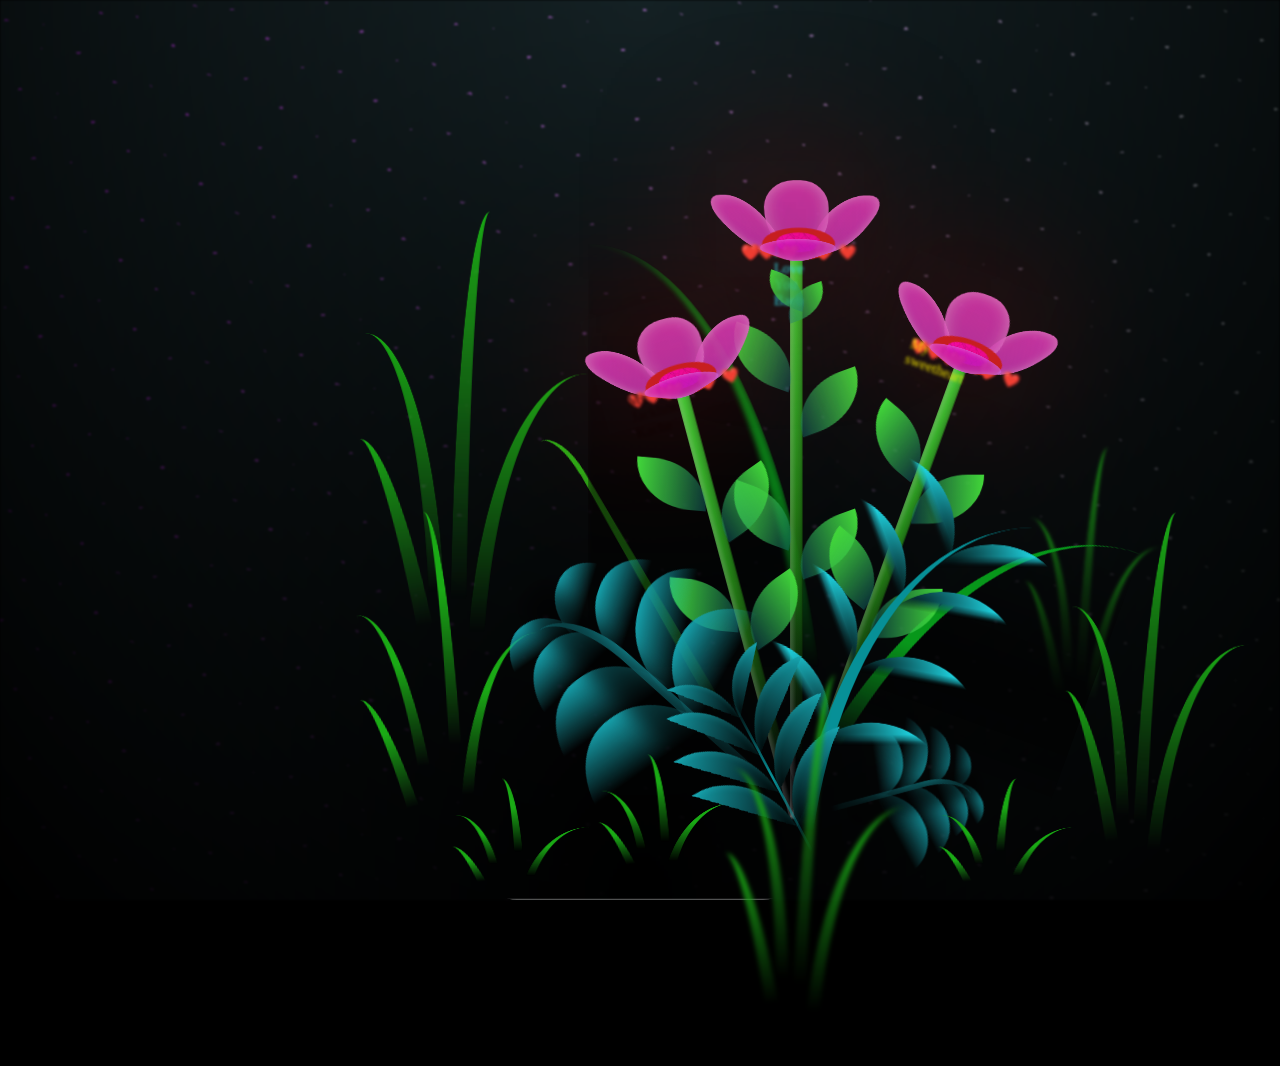
==== index.html @ 35133370 "Update index.html" ====
<!DOCTYPE html>
<html lang="en">
<head>
    <meta charset="UTF-8">
    <meta name="viewport" content="width=device-width, initial-scale=1.0">
    <title>To my Love Jackline Kache</title>
    <link rel="stylesheet" href="love.css">
</head>
<body>
<audio controls autoplay>
    <source src="tatiana.mp3" type="audio/mpeg">
    <source src="path/to/your/song.ogg" type="audio/ogg">
</audio>
<body class="not-loaded">
    <div class="night">
    </div>
    <div class="flowers">
      <div class="flower flower--1">
        <div class="flower__leafs flower__leafs--1">
          <div class="flower__leaf flower__leaf--1"></div>
          <div class="flower__leaf flower__leaf--2"></div>
          <div class="flower__leaf flower__leaf--3"></div>
          <div class="flower__leaf flower__leaf--4"></div>
          <div class="flower__white-circle"></div>
  
          <div class="flower__light flower__light--1"  id="message-1"><p>I Love You Baeb</p></div>
          <div class="flower__light flower__light--2">&#x2764;&#xFE0F;</div>
          <div class="flower__light flower__light--3">&#x2764;&#xFE0F;</div>
          <div class="flower__light flower__light--4">&#x2764;&#xFE0F;</div>
          <div class="flower__light flower__light--5">&#x2764;&#xFE0F;</div>
          <div class="flower__light flower__light--6">&#x2764;&#xFE0F;</div>
          <div class="flower__light flower__light--7">&#x2764;&#xFE0F;</div>
          <div class="flower__light flower__light--8">&#x2764;&#xFE0F;</div>
  
        </div>
        <div class="flower__line">
          <div class="flower__line__leaf flower__line__leaf--1"></div>
          <div class="flower__line__leaf flower__line__leaf--2"></div>
          <div class="flower__line__leaf flower__line__leaf--3"></div>
          <div class="flower__line__leaf flower__line__leaf--4"></div>
          <div class="flower__line__leaf flower__line__leaf--5"></div>
          <div class="flower__line__leaf flower__line__leaf--6"></div>
        </div>
      </div>
  
      <div class="flower flower--2">
        <div class="flower__leafs flower__leafs--2">
          <div class="flower__leaf flower__leaf--1"></div>
          <div class="flower__leaf flower__leaf--2"></div>
          <div class="flower__leaf flower__leaf--3"></div>
          <div class="flower__leaf flower__leaf--4"></div>
          <div class="flower__white-circle"></div>
  
          <div class="flower__light flower__light--1">&#x2764;&#xFE0F;</div>
          <div class="flower__light flower__light--2">&#x2764;&#xFE0F;</div>
          <div class="flower__light flower__light--3">&#x2764;&#xFE0F;</div>
          <div class="flower__light flower__light--4">&#x2764;&#xFE0F;</div>
          <div class="flower__light flower__light--5">&#x2764;&#xFE0F;</div>
          <div class="flower__light flower__light--6">&#x2764;&#xFE0F;</div>
          <div class="flower__light flower__light--7">&#x2764;&#xFE0F;</div>
          <div class="flower__light flower__light--8" id="message-2"><p>My sweetheart</p></div>
  
        </div>
        <div class="flower__line">
          <div class="flower__line__leaf flower__line__leaf--1"></div>
          <div class="flower__line__leaf flower__line__leaf--2"></div>
          <div class="flower__line__leaf flower__line__leaf--3"></div>
          <div class="flower__line__leaf flower__line__leaf--4"></div>
        </div>
      </div>
  
      <div class="flower flower--3">
        <div class="flower__leafs flower__leafs--3">
          <div class="flower__leaf flower__leaf--1"></div>
          <div class="flower__leaf flower__leaf--2"></div>
          <div class="flower__leaf flower__leaf--3"></div>
          <div class="flower__leaf flower__leaf--4"></div>
          <div class="flower__white-circle"></div>
  
          <div class="flower__light flower__light--1">&#x2764;&#xFE0F;</div>
          <div class="flower__light flower__light--2">&#x2764;&#xFE0F;</div>
          <div class="flower__light flower__light--3">&#x2764;&#xFE0F;</div>
          <div class="flower__light flower__light--4">&#x2764;&#xFE0F;</div>
          <div class="flower__light flower__light--5">&#x2764;&#xFE0F;</div>
          <div class="flower__light flower__light--6">&#x2764;&#xFE0F;</div>
          <div class="flower__light flower__light--7">&#x2764;&#xFE0F;</div>
          <div class="flower__light flower__light--8" id="message-3"><p>My Jackline Kache</p></div>
  
        </div>
        <div class="flower__line">
          <div class="flower__line__leaf flower__line__leaf--1"></div>
          <div class="flower__line__leaf flower__line__leaf--2"></div>
          <div class="flower__line__leaf flower__line__leaf--3"></div>
          <div class="flower__line__leaf flower__line__leaf--4"></div>
        </div>
      </div>
  
      <div class="grow-ans" style="--d:1.2s">
        <div class="flower__g-long">
          <div class="flower__g-long__top"></div>
          <div class="flower__g-long__bottom"></div>
        </div>
      </div>
  
      <div class="growing-grass">
        <div class="flower__grass flower__grass--1">
          <div class="flower__grass--top"></div>
          <div class="flower__grass--bottom"></div>
          <div class="flower__grass__leaf flower__grass__leaf--1"></div>
          <div class="flower__grass__leaf flower__grass__leaf--2"></div>
          <div class="flower__grass__leaf flower__grass__leaf--3"></div>
          <div class="flower__grass__leaf flower__grass__leaf--4"></div>
          <div class="flower__grass__leaf flower__grass__leaf--5"></div>
          <div class="flower__grass__leaf flower__grass__leaf--6"></div>
          <div class="flower__grass__leaf flower__grass__leaf--7"></div>
          <div class="flower__grass__leaf flower__grass__leaf--8"></div>
          <div class="flower__grass__overlay"></div>
        </div>
      </div>
  
      <div class="growing-grass">
        <div class="flower__grass flower__grass--2">
          <div class="flower__grass--top"></div>
          <div class="flower__grass--bottom"></div>
          <div class="flower__grass__leaf flower__grass__leaf--1"></div>
          <div class="flower__grass__leaf flower__grass__leaf--2"></div>
          <div class="flower__grass__leaf flower__grass__leaf--3"></div>
          <div class="flower__grass__leaf flower__grass__leaf--4"></div>
          <div class="flower__grass__leaf flower__grass__leaf--5"></div>
          <div class="flower__grass__leaf flower__grass__leaf--6"></div>
          <div class="flower__grass__leaf flower__grass__leaf--7"></div>
          <div class="flower__grass__leaf flower__grass__leaf--8"></div>
          <div class="flower__grass__overlay"></div>
        </div>
      </div>
  
      <div class="grow-ans" style="--d:2.4s">
        <div class="flower__g-right flower__g-right--1">
          <div class="leaf"></div>
        </div>
      </div>
  
      <div class="grow-ans" style="--d:2.8s">
        <div class="flower__g-right flower__g-right--2">
          <div class="leaf"></div>
        </div>
      </div>
  
      <div class="grow-ans" style="--d:2.8s">
        <div class="flower__g-front">
          <div class="flower__g-front__leaf-wrapper flower__g-front__leaf-wrapper--1">
            <div class="flower__g-front__leaf"></div>
          </div>
          <div class="flower__g-front__leaf-wrapper flower__g-front__leaf-wrapper--2">
            <div class="flower__g-front__leaf"></div>
          </div>
          <div class="flower__g-front__leaf-wrapper flower__g-front__leaf-wrapper--3">
            <div class="flower__g-front__leaf"></div>
          </div>
          <div class="flower__g-front__leaf-wrapper flower__g-front__leaf-wrapper--4">
            <div class="flower__g-front__leaf"></div>
          </div>
          <div class="flower__g-front__leaf-wrapper flower__g-front__leaf-wrapper--5">
            <div class="flower__g-front__leaf"></div>
          </div>
          <div class="flower__g-front__leaf-wrapper flower__g-front__leaf-wrapper--6">
            <div class="flower__g-front__leaf"></div>
          </div>
          <div class="flower__g-front__leaf-wrapper flower__g-front__leaf-wrapper--7">
            <div class="flower__g-front__leaf"></div>
          </div>
          <div class="flower__g-front__leaf-wrapper flower__g-front__leaf-wrapper--8">
            <div class="flower__g-front__leaf"></div>
          </div>
          <div class="flower__g-front__line"></div>
        </div>
      </div>
  
      <div class="grow-ans" style="--d:3.2s">
        <div class="flower__g-fr">
          <div class="leaf"></div>
          <div class="flower__g-fr__leaf flower__g-fr__leaf--1"></div>
          <div class="flower__g-fr__leaf flower__g-fr__leaf--2"></div>
          <div class="flower__g-fr__leaf flower__g-fr__leaf--3"></div>
          <div class="flower__g-fr__leaf flower__g-fr__leaf--4"></div>
          <div class="flower__g-fr__leaf flower__g-fr__leaf--5"></div>
          <div class="flower__g-fr__leaf flower__g-fr__leaf--6"></div>
          <div class="flower__g-fr__leaf flower__g-fr__leaf--7"></div>
          <div class="flower__g-fr__leaf flower__g-fr__leaf--8"></div>
        </div>
      </div>
  
      <div class="long-g long-g--0">
        <div class="grow-ans" style="--d:3s">
          <div class="leaf leaf--0"></div>
        </div>
        <div class="grow-ans" style="--d:2.2s">
          <div class="leaf leaf--1"></div>
        </div>
        <div class="grow-ans" style="--d:3.4s">
          <div class="leaf leaf--2"></div>
        </div>
        <div class="grow-ans" style="--d:3.6s">
          <div class="leaf leaf--3"></div>
        </div>
      </div>
  
      <div class="long-g long-g--1">
        <div class="grow-ans" style="--d:3.6s">
          <div class="leaf leaf--0"></div>
        </div>
        <div class="grow-ans" style="--d:3.8s">
          <div class="leaf leaf--1"></div>
        </div>
        <div class="grow-ans" style="--d:4s">
          <div class="leaf leaf--2"></div>
        </div>
        <div class="grow-ans" style="--d:4.2s">
          <div class="leaf leaf--3"></div>
        </div>
      </div>
  
      <div class="long-g long-g--2">
        <div class="grow-ans" style="--d:4s">
          <div class="leaf leaf--0"></div>
        </div>
        <div class="grow-ans" style="--d:4.2s">
          <div class="leaf leaf--1"></div>
        </div>
        <div class="grow-ans" style="--d:4.4s">
          <div class="leaf leaf--2"></div>
        </div>
        <div class="grow-ans" style="--d:4.6s">
          <div class="leaf leaf--3"></div>
        </div>
      </div>
  
      <div class="long-g long-g--3">
        <div class="grow-ans" style="--d:4s">
          <div class="leaf leaf--0"></div>
        </div>
        <div class="grow-ans" style="--d:4.2s">
          <div class="leaf leaf--1"></div>
        </div>
        <div class="grow-ans" style="--d:3s">
          <div class="leaf leaf--2"></div>
        </div>
        <div class="grow-ans" style="--d:3.6s">
          <div class="leaf leaf--3"></div>
        </div>
      </div>
  
      <div class="long-g long-g--4">
        <div class="grow-ans" style="--d:4s">
          <div class="leaf leaf--0"></div>
        </div>
        <div class="grow-ans" style="--d:4.2s">
          <div class="leaf leaf--1"></div>
        </div>
        <div class="grow-ans" style="--d:3s">
          <div class="leaf leaf--2"></div>
        </div>
        <div class="grow-ans" style="--d:3.6s">
          <div class="leaf leaf--3"></div>
        </div>
      </div>
  
      <div class="long-g long-g--5">
        <div class="grow-ans" style="--d:4s">
          <div class="leaf leaf--0"></div>
        </div>
        <div class="grow-ans" style="--d:4.2s">
          <div class="leaf leaf--1"></div>
        </div>
        <div class="grow-ans" style="--d:3s">
          <div class="leaf leaf--2"></div>
        </div>
        <div class="grow-ans" style="--d:3.6s">
          <div class="leaf leaf--3"></div>
        </div>
      </div>
  
      <div class="long-g long-g--6">
        <div class="grow-ans" style="--d:4.2s">
          <div class="leaf leaf--0"></div>
        </div>
        <div class="grow-ans" style="--d:4.4s">
          <div class="leaf leaf--1"></div>
        </div>
        <div class="grow-ans" style="--d:4.6s">
          <div class="leaf leaf--2"></div>
        </div>
        <div class="grow-ans" style="--d:4.8s">
          <div class="leaf leaf--3"></div>
        </div>
      </div>
  
      <div class="long-g long-g--7">
        <div class="grow-ans" style="--d:3s">
          <div class="leaf leaf--0"></div>
        </div>
        <div class="grow-ans" style="--d:3.2s">
          <div class="leaf leaf--1"></div>
        </div>
        <div class="grow-ans" style="--d:3.5s">
          <div class="leaf leaf--2"></div>
        </div>
        <div class="grow-ans" style="--d:3.6s">
          <div class="leaf leaf--3"></div>
        </div>
      </div>
    </div>
  </body>


    <!-- Javascript here -->
<script src="love.js"></script>
</body>
</html>
---- love.css ----
*,
*::after,
*::before {
  padding: 0;
  margin: 0;
  box-sizing: border-box;
}

:root {
  --dark-color: #000;
}

body {
  display: flex;
  align-items: flex-end;
  justify-content: center;
  min-height: 100vh;
  background-color: var(--dark-color);
  overflow: hidden;
  perspective: 1000px;
}

.night {
  position: fixed;
  left: 50%;
  top: 0;
  transform: translateX(-50%);
  width: 100%;
  height: 100%;
  filter: blur(0.1vmin);
  background-image: radial-gradient(ellipse at top, transparent 0%, var(--dark-color)), radial-gradient(ellipse at bottom, var(--dark-color), rgba(145, 233, 255, 0.2)), repeating-linear-gradient(220deg, black 0px, black 19px, transparent 19px, transparent 22px), repeating-linear-gradient(189deg, black 0px, black 19px, transparent 19px, transparent 22px), repeating-linear-gradient(148deg, black 0px, black 19px, transparent 19px, transparent 22px), linear-gradient(90deg, #d900ff, #f0f0f0);
}
#message-1{
  color: #23f0ff;

}
#message-2{
  color:yellow;
}
.flowers {
  position: relative;
  transform: scale(0.9);
}

.flower {
  position: absolute;
  bottom: 10vmin;
  transform-origin: bottom center;
  z-index: 10;
  --fl-speed: 0.8s;
}
.flower--1 {
  animation: moving-flower-1 4s linear infinite;
}
.flower--1 .flower__line {
  height: 70vmin;
  animation-delay: 0.3s;
}
.flower--1 .flower__line__leaf--1 {
  animation: blooming-leaf-right var(--fl-speed) 1.6s backwards;
}
.flower--1 .flower__line__leaf--2 {
  animation: blooming-leaf-right var(--fl-speed) 1.4s backwards;
}
.flower--1 .flower__line__leaf--3 {
  animation: blooming-leaf-left var(--fl-speed) 1.2s backwards;
}
.flower--1 .flower__line__leaf--4 {
  animation: blooming-leaf-left var(--fl-speed) 1s backwards;
}
.flower--1 .flower__line__leaf--5 {
  animation: blooming-leaf-right var(--fl-speed) 1.8s backwards;
}
.flower--1 .flower__line__leaf--6 {
  animation: blooming-leaf-left var(--fl-speed) 2s backwards;
}
.flower--2 {
  left: 50%;
  transform: rotate(20deg);
  animation: moving-flower-2 4s linear infinite;
}
.flower--2 .flower__line {
  height: 60vmin;
  animation-delay: 0.6s;
}
.flower--2 .flower__line__leaf--1 {
  animation: blooming-leaf-right var(--fl-speed) 1.9s backwards;
}
.flower--2 .flower__line__leaf--2 {
  animation: blooming-leaf-right var(--fl-speed) 1.7s backwards;
}
.flower--2 .flower__line__leaf--3 {
  animation: blooming-leaf-left var(--fl-speed) 1.5s backwards;
}
.flower--2 .flower__line__leaf--4 {
  animation: blooming-leaf-left var(--fl-speed) 1.3s backwards;
}
.flower--3 {
  left: 50%;
  transform: rotate(-15deg);
  animation: moving-flower-3 4s linear infinite;
}
.flower--3 .flower__line {
  animation-delay: 0.9s;
}
.flower--3 .flower__line__leaf--1 {
  animation: blooming-leaf-right var(--fl-speed) 2.5s backwards;
}
.flower--3 .flower__line__leaf--2 {
  animation: blooming-leaf-right var(--fl-speed) 2.3s backwards;
}
.flower--3 .flower__line__leaf--3 {
  animation: blooming-leaf-left var(--fl-speed) 2.1s backwards;
}
.flower--3 .flower__line__leaf--4 {
  animation: blooming-leaf-left var(--fl-speed) 1.9s backwards;
}
.flower__leafs {
  position: relative;
  animation: blooming-flower 2s backwards;
}
.flower__leafs--1 {
  animation-delay: 1.1s;
}
.flower__leafs--2 {
  animation-delay: 1.4s;
}
.flower__leafs--3 {
  animation-delay: 1.7s;
}
.flower__leafs::after {
  content: "";
  position: absolute;
  left: 0;
  top: 0;
  transform: translate(-50%, -100%);
  width: 8vmin;
  height: 8vmin;
  background-color: #cc0707;
  filter: blur(10vmin);
}
.flower__leaf {
  position: absolute;
  bottom: 0;
  left: 50%;
  width: 8vmin;
  height: 11vmin;
  border-radius: 51% 49% 47% 53%/44% 45% 55% 69%;
  background-color: #d77eb9;
  background-image: linear-gradient(to top, #c139b8, #da3aba);
  transform-origin: bottom center;
  opacity: 0.9;
  box-shadow: inset 0 0 2vmin rgba(255, 255, 255, 0.5);
}
.flower__leaf--1 {
  transform: translate(-10%, 1%) rotateY(40deg) rotateX(-50deg);
}
.flower__leaf--2 {
  transform: translate(-50%, -4%) rotateX(40deg);
}
.flower__leaf--3 {
  transform: translate(-90%, 0%) rotateY(45deg) rotateX(50deg);
}
.flower__leaf--4 {
  width: 8vmin;
  height: 8vmin;
  transform-origin: bottom left;
  border-radius: 4vmin 10vmin 4vmin 4vmin;
  transform: translate(0%, 18%) rotateX(70deg) rotate(-43deg);
  background-image: linear-gradient(to top, #b322bd, #d40fba);
  z-index: 1;
  opacity: 0.8;
}
.flower__white-circle {
  position: absolute;
  left: -3.5vmin;
  top: -3vmin;
  width: 9vmin;
  height: 4vmin;
  border-radius: 50%;
  background-color: #c72123;
}
.flower__white-circle::after {
  content: "";
  position: absolute;
  left: 50%;
  top: 45%;
  transform: translate(-50%, -50%);
  width: 60%;
  height: 60%;
  border-radius: inherit;
  background-image: repeating-linear-gradient(135deg, rgba(0, 0, 0, 0.03) 0px, rgba(181, 18, 18, 0.03) 1px, transparent 1px, transparent 12px), repeating-linear-gradient(45deg, rgba(0, 0, 0, 0.03) 0px, rgba(0, 0, 0, 0.03) 1px, transparent 1px, transparent 12px), repeating-linear-gradient(67.5deg, rgba(0, 0, 0, 0.03) 0px, rgba(0, 0, 0, 0.03) 1px, transparent 1px, transparent 12px), repeating-linear-gradient(135deg, rgba(0, 0, 0, 0.03) 0px, rgba(0, 0, 0, 0.03) 1px, transparent 1px, transparent 12px), repeating-linear-gradient(45deg, rgba(0, 0, 0, 0.03) 0px, rgba(0, 0, 0, 0.03) 1px, transparent 1px, transparent 12px), repeating-linear-gradient(112.5deg, rgba(0, 0, 0, 0.03) 0px, rgba(0, 0, 0, 0.03) 1px, transparent 1px, transparent 12px), repeating-linear-gradient(112.5deg, rgba(0, 0, 0, 0.03) 0px, rgba(0, 0, 0, 0.03) 1px, transparent 1px, transparent 12px), repeating-linear-gradient(45deg, rgba(0, 0, 0, 0.03) 0px, rgba(0, 0, 0, 0.03) 1px, transparent 1px, transparent 12px), repeating-linear-gradient(22.5deg, rgba(0, 0, 0, 0.03) 0px, rgba(0, 0, 0, 0.03) 1px, transparent 1px, transparent 12px), repeating-linear-gradient(45deg, rgba(0, 0, 0, 0.03) 0px, rgba(0, 0, 0, 0.03) 1px, transparent 1px, transparent 12px), repeating-linear-gradient(22.5deg, rgba(0, 0, 0, 0.03) 0px, rgba(0, 0, 0, 0.03) 1px, transparent 1px, transparent 12px), repeating-linear-gradient(135deg, rgba(0, 0, 0, 0.03) 0px, rgba(0, 0, 0, 0.03) 1px, transparent 1px, transparent 12px), repeating-linear-gradient(157.5deg, rgba(0, 0, 0, 0.03) 0px, rgba(0, 0, 0, 0.03) 1px, transparent 1px, transparent 12px), repeating-linear-gradient(67.5deg, rgba(0, 0, 0, 0.03) 0px, rgba(0, 0, 0, 0.03) 1px, transparent 1px, transparent 12px), repeating-linear-gradient(67.5deg, rgba(0, 0, 0, 0.03) 0px, rgba(0, 0, 0, 0.03) 1px, transparent 1px, transparent 12px), linear-gradient(90deg, #f609b2, #ed0a96);
}
.flower__line {
  height: 55vmin;
  width: 1.5vmin;
  background-image: linear-gradient(to left, rgba(0, 0, 0, 0.2), transparent, rgba(255, 255, 255, 0.2)), linear-gradient(to top, transparent 10%, #227a14, #39d639);
  box-shadow: inset 0 0 2px rgba(0, 0, 0, 0.5);
  animation: grow-flower-tree 4s backwards;
}
.flower__line__leaf {
  --w: 7vmin;
  --h: calc(var(--w) + 2vmin);
  position: absolute;
  top: 20%;
  left: 90%;
  width: var(--w);
  height: var(--h);
  border-top-right-radius: var(--h);
  border-bottom-left-radius: var(--h);
  background-image: linear-gradient(to top, rgba(20, 117, 122, 0.4), #41d639);
}
.flower__line__leaf--1 {
  transform: rotate(70deg) rotateY(30deg);
}
.flower__line__leaf--2 {
  top: 45%;
  transform: rotate(70deg) rotateY(30deg);
}
.flower__line__leaf--3, .flower__line__leaf--4, .flower__line__leaf--6 {
  border-top-right-radius: 0;
  border-bottom-left-radius: 0;
  border-top-left-radius: var(--h);
  border-bottom-right-radius: var(--h);
  left: -460%;
  top: 12%;
  transform: rotate(-70deg) rotateY(30deg);
}
.flower__line__leaf--4 {
  top: 40%;
}
.flower__line__leaf--5 {
  top: 0;
  transform-origin: left;
  transform: rotate(70deg) rotateY(30deg) scale(0.6);
}
.flower__line__leaf--6 {
  top: -2%;
  left: -450%;
  transform-origin: right;
  transform: rotate(-70deg) rotateY(30deg) scale(0.6);
}
.flower__light {
  position: absolute;
  bottom: 0vmin;
  width: 1vmin;
  height: 1vmin;
  background-color:none;
  border-radius: 50%;
  filter: blur(0.2vmin);
  animation: light-ans 4s linear infinite backwards;
}
.flower__light:nth-child(odd) {
  background-color:none;
}
.flower__light--1 {
  left: -2vmin;
  animation-delay: 1s;
}
.flower__light--2 {
  left: 3vmin;
  animation-delay: 0.5s;
}
.flower__light--3 {
  left: -6vmin;
  animation-delay: 0.3s;
}
.flower__light--4 {
  left: 6vmin;
  animation-delay: 0.9s;
}
.flower__light--5 {
  left: -1vmin;
  animation-delay: 1.5s;
}
.flower__light--6 {
  left: -4vmin;
  animation-delay: 3s;
}
.flower__light--7 {
  left: 3vmin;
  animation-delay: 2s;
}
.flower__light--8 {
  left: -6vmin;
  animation-delay: 3.5s;
}
.flower__grass {
  --c: #159faa;
  --line-w: 1.5vmin;
  position: absolute;
  bottom: 12vmin;
  left: -7vmin;
  display: flex;
  flex-direction: column;
  align-items: flex-end;
  z-index: 20;
  transform-origin: bottom center;
  transform: rotate(-48deg) rotateY(40deg);
}
.flower__grass--1 {
  animation: moving-grass 2s linear infinite;
}
.flower__grass--2 {
  left: 2vmin;
  bottom: 10vmin;
  transform: scale(0.5) rotate(75deg) rotateX(10deg) rotateY(-200deg);
  opacity: 0.8;
  z-index: 0;
  animation: moving-grass--2 1.5s linear infinite;
}
.flower__grass--top {
  width: 7vmin;
  height: 10vmin;
  border-top-right-radius: 100%;
  border-right: var(--line-w) solid var(--c);
  transform-origin: bottom center;
  transform: rotate(-2deg);
}
.flower__grass--bottom {
  margin-top: -2px;
  width: var(--line-w);
  height: 25vmin;
  background-image: linear-gradient(to top, transparent, var(--c));
}
.flower__grass__leaf {
  --size: 10vmin;
  position: absolute;
  width: calc(var(--size) * 2.1);
  height: var(--size);
  border-top-left-radius: var(--size);
  border-top-right-radius: var(--size);
  background-image: linear-gradient(to top, transparent, transparent 30%, var(--c));
  z-index: 100;
}
.flower__grass__leaf--1 {
  top: -6%;
  left: 30%;
  --size: 6vmin;
  transform: rotate(-20deg);
  animation: growing-grass-ans--1 2s 2.6s backwards;
}
@keyframes growing-grass-ans--1 {
  0% {
    transform-origin: bottom left;
    transform: rotate(-20deg) scale(0);
  }
}
.flower__grass__leaf--2 {
  top: -5%;
  left: -110%;
  --size: 6vmin;
  transform: rotate(10deg);
  animation: growing-grass-ans--2 2s 2.4s linear backwards;
}
@keyframes growing-grass-ans--2 {
  0% {
    transform-origin: bottom right;
    transform: rotate(10deg) scale(0);
  }
}
.flower__grass__leaf--3 {
  top: 5%;
  left: 60%;
  --size: 8vmin;
  transform: rotate(-18deg) rotateX(-20deg);
  animation: growing-grass-ans--3 2s 2.2s linear backwards;
}
@keyframes growing-grass-ans--3 {
  0% {
    transform-origin: bottom left;
    transform: rotate(-18deg) rotateX(-20deg) scale(0);
  }
}
.flower__grass__leaf--4 {
  top: 6%;
  left: -135%;
  --size: 8vmin;
  transform: rotate(2deg);
  animation: growing-grass-ans--4 2s 2s linear backwards;
}
@keyframes growing-grass-ans--4 {
  0% {
    transform-origin: bottom right;
    transform: rotate(2deg) scale(0);
  }
}
.flower__grass__leaf--5 {
  top: 20%;
  left: 60%;
  --size: 10vmin;
  transform: rotate(-24deg) rotateX(-20deg);
  animation: growing-grass-ans--5 2s 1.8s linear backwards;
}
@keyframes growing-grass-ans--5 {
  0% {
    transform-origin: bottom left;
    transform: rotate(-24deg) rotateX(-20deg) scale(0);
  }
}
.flower__grass__leaf--6 {
  top: 22%;
  left: -180%;
  --size: 10vmin;
  transform: rotate(10deg);
  animation: growing-grass-ans--6 2s 1.6s linear backwards;
}
@keyframes growing-grass-ans--6 {
  0% {
    transform-origin: bottom right;
    transform: rotate(10deg) scale(0);
  }
}
.flower__grass__leaf--7 {
  top: 39%;
  left: 70%;
  --size: 10vmin;
  transform: rotate(-10deg);
  animation: growing-grass-ans--7 2s 1.4s linear backwards;
}
@keyframes growing-grass-ans--7 {
  0% {
    transform-origin: bottom left;
    transform: rotate(-10deg) scale(0);
  }
}
.flower__grass__leaf--8 {
  top: 40%;
  left: -215%;
  --size: 11vmin;
  transform: rotate(10deg);
  animation: growing-grass-ans--8 2s 1.2s linear backwards;
}
@keyframes growing-grass-ans--8 {
  0% {
    transform-origin: bottom right;
    transform: rotate(10deg) scale(0);
  }
}
.flower__grass__overlay {
  position: absolute;
  top: -10%;
  right: 0%;
  width: 100%;
  height: 100%;
  background-color: rgba(0, 0, 0, 0.6);
  filter: blur(1.5vmin);
  z-index: 100;
}
.flower__g-long {
  --w: 2vmin;
  --h: 6vmin;
  --c: #2baa15;
  position: absolute;
  bottom: 10vmin;
  left: -3vmin;
  transform-origin: bottom center;
  transform: rotate(-30deg) rotateY(-20deg);
  display: flex;
  flex-direction: column;
  align-items: flex-end;
  animation: flower-g-long-ans 3s linear infinite;
}
@keyframes flower-g-long-ans {
  0%, 100% {
    transform: rotate(-30deg) rotateY(-20deg);
  }
  50% {
    transform: rotate(-32deg) rotateY(-20deg);
  }
}
.flower__g-long__top {
  top: calc(var(--h) * -1);
  width: calc(var(--w) + 1vmin);
  height: var(--h);
  border-top-right-radius: 100%;
  border-right: 0.7vmin solid var(--c);
  transform: translate(-0.7vmin, 1vmin);
}
.flower__g-long__bottom {
  width: var(--w);
  height: 50vmin;
  transform-origin: bottom center;
  background-image: linear-gradient(to top, transparent 30%, var(--c));
  box-shadow: inset 0 0 2px rgba(0, 0, 0, 0.5);
  clip-path: polygon(35% 0, 65% 1%, 100% 100%, 0% 100%);
}
.flower__g-right {
  position: absolute;
  bottom: 6vmin;
  left: -2vmin;
  transform-origin: bottom left;
  transform: rotate(20deg);
}
.flower__g-right .leaf {
  width: 30vmin;
  height: 50vmin;
  border-top-left-radius: 100%;
  border-left: 2vmin solid #07971a;
  background-image: linear-gradient(to bottom, transparent, var(--dark-color) 60%);
  -webkit-mask-image: linear-gradient(to top, transparent 30%, #079718 60%);
}
.flower__g-right--1 {
  animation: flower-g-right-ans 2.5s linear infinite;
}
.flower__g-right--2 {
  left: 5vmin;
  transform: rotateY(-180deg);
  animation: flower-g-right-ans--2 3s linear infinite;
}
.flower__g-right--2 .leaf {
  height: 75vmin;
  filter: blur(0.3vmin);
  opacity: 0.8;
}
@keyframes flower-g-right-ans {
  0%, 100% {
    transform: rotate(20deg);
  }
  50% {
    transform: rotate(24deg) rotateX(-20deg);
  }
}
@keyframes flower-g-right-ans--2 {
  0%, 100% {
    transform: rotateY(-180deg) rotate(0deg) rotateX(-20deg);
  }
  50% {
    transform: rotateY(-180deg) rotate(6deg) rotateX(-20deg);
  }
}
.flower__g-front {
  position: absolute;
  bottom: 6vmin;
  left: 2.5vmin;
  z-index: 100;
  transform-origin: bottom center;
  transform: rotate(-28deg) rotateY(30deg) scale(1.04);
  animation: flower__g-front-ans 2s linear infinite;
}
@keyframes flower__g-front-ans {
  0%, 100% {
    transform: rotate(-28deg) rotateY(30deg) scale(1.04);
  }
  50% {
    transform: rotate(-35deg) rotateY(40deg) scale(1.04);
  }
}
.flower__g-front__line {
  width: 0.3vmin;
  height: 20vmin;
  background-image: linear-gradient(to top, transparent, #079097, transparent 100%);
  position: relative;
}
.flower__g-front__leaf-wrapper {
  position: absolute;
  top: 0;
  left: 0;
  transform-origin: bottom left;
  transform: rotate(10deg);
}
.flower__g-front__leaf-wrapper:nth-child(even) {
  left: 0vmin;
  transform: rotateY(-180deg) rotate(5deg);
  animation: flower__g-front__leaf-left-ans 1s ease-in backwards;
}
.flower__g-front__leaf-wrapper:nth-child(odd) {
  animation: flower__g-front__leaf-ans 1s ease-in backwards;
}
.flower__g-front__leaf-wrapper--1 {
  top: -8vmin;
  transform: scale(0.7);
  animation: flower__g-front__leaf-ans 1s 5.5s ease-in backwards !important;
}
.flower__g-front__leaf-wrapper--2 {
  top: -8vmin;
  transform: rotateY(-180deg) scale(0.7) !important;
  animation: flower__g-front__leaf-left-ans-2 1s 4.6s ease-in backwards !important;
}
.flower__g-front__leaf-wrapper--3 {
  top: -3vmin;
  animation: flower__g-front__leaf-ans 1s 4.6s ease-in backwards;
}
.flower__g-front__leaf-wrapper--4 {
  top: -3vmin;
  transform: rotateY(-180deg) scale(0.9) !important;
  animation: flower__g-front__leaf-left-ans-2 1s 4.6s ease-in backwards !important;
}
@keyframes flower__g-front__leaf-left-ans-2 {
  0% {
    transform: rotateY(-180deg) scale(0);
  }
}
.flower__g-front__leaf-wrapper--5, .flower__g-front__leaf-wrapper--6 {
  top: 2vmin;
}
.flower__g-front__leaf-wrapper--7, .flower__g-front__leaf-wrapper--8 {
  top: 6.5vmin;
}
.flower__g-front__leaf-wrapper--2 {
  animation-delay: 5.2s !important;
}
.flower__g-front__leaf-wrapper--3 {
  animation-delay: 4.9s !important;
}
.flower__g-front__leaf-wrapper--5 {
  animation-delay: 4.3s !important;
}
.flower__g-front__leaf-wrapper--6 {
  animation-delay: 4.1s !important;
}
.flower__g-front__leaf-wrapper--7 {
  animation-delay: 3.8s !important;
}
.flower__g-front__leaf-wrapper--8 {
  animation-delay: 3.5s !important;
}
@keyframes flower__g-front__leaf-ans {
  0% {
    transform: rotate(10deg) scale(0);
  }
}
@keyframes flower__g-front__leaf-left-ans {
  0% {
    transform: rotateY(-180deg) rotate(5deg) scale(0);
  }
}
.flower__g-front__leaf {
  width: 10vmin;
  height: 10vmin;
  border-radius: 100% 0% 0% 100%/100% 100% 0% 0%;
  box-shadow: inset 0 2px 1vmin rgba(44, 238, 252, 0.2);
  background-image: linear-gradient(to bottom left, transparent, var(--dark-color)), linear-gradient(to bottom right, #159faa 50%, transparent 50%, transparent);
  -webkit-mask-image: linear-gradient(to bottom right, #159faa 50%, transparent 50%, transparent);
  mask-image: linear-gradient(to bottom right, #159faa 50%, transparent 50%, transparent);
}
.flower__g-fr {
  position: absolute;
  bottom: -4vmin;
  left: vmin;
  transform-origin: bottom left;
  z-index: 10;
  animation: flower__g-fr-ans 2s linear infinite;
}
@keyframes flower__g-fr-ans {
  0%, 100% {
    transform: rotate(2deg);
  }
  50% {
    transform: rotate(4deg);
  }
}
.flower__g-fr .leaf {
  width: 30vmin;
  height: 50vmin;
  border-top-left-radius: 100%;
  border-left: 2vmin solid #079097;
  -webkit-mask-image: linear-gradient(to top, transparent 25%, #079097 50%);
  position: relative;
  z-index: 1;
}
.flower__g-fr__leaf {
  position: absolute;
  top: 0;
  left: 0;
  width: 10vmin;
  height: 10vmin;
  border-radius: 100% 0% 0% 100%/100% 100% 0% 0%;
  box-shadow: inset 0 2px 1vmin rgba(44, 238, 252, 0.2);
  background-image: linear-gradient(to bottom left, transparent, var(--dark-color) 98%), linear-gradient(to bottom right, #23f0ff 45%, transparent 50%, transparent);
  -webkit-mask-image: linear-gradient(135deg, #159faa 40%, transparent 50%, transparent);
}
.flower__g-fr__leaf--1 {
  left: 20vmin;
  transform: rotate(45deg);
  animation: flower__g-fr-leaft-ans-1 0.5s 5.2s linear backwards;
}
@keyframes flower__g-fr-leaft-ans-1 {
  0% {
    transform-origin: left;
    transform: rotate(45deg) scale(0);
  }
}
.flower__g-fr__leaf--2 {
  left: 12vmin;
  top: -7vmin;
  transform: rotate(25deg) rotateY(-180deg);
  animation: flower__g-fr-leaft-ans-6 0.5s 5s linear backwards;
}
.flower__g-fr__leaf--3 {
  left: 15vmin;
  top: 6vmin;
  transform: rotate(55deg);
  animation: flower__g-fr-leaft-ans-5 0.5s 4.8s linear backwards;
}
.flower__g-fr__leaf--4 {
  left: 6vmin;
  top: -2vmin;
  transform: rotate(25deg) rotateY(-180deg);
  animation: flower__g-fr-leaft-ans-6 0.5s 4.6s linear backwards;
}
.flower__g-fr__leaf--5 {
  left: 10vmin;
  top: 14vmin;
  transform: rotate(55deg);
  animation: flower__g-fr-leaft-ans-5 0.5s 4.4s linear backwards;
}
@keyframes flower__g-fr-leaft-ans-5 {
  0% {
    transform-origin: left;
    transform: rotate(55deg) scale(0);
  }
}
.flower__g-fr__leaf--6 {
  left: 0vmin;
  top: 6vmin;
  transform: rotate(25deg) rotateY(-180deg);
  animation: flower__g-fr-leaft-ans-6 0.5s 4.2s linear backwards;
}
@keyframes flower__g-fr-leaft-ans-6 {
  0% {
    transform-origin: right;
    transform: rotate(25deg) rotateY(-180deg) scale(0);
  }
}
.flower__g-fr__leaf--7 {
  left: 5vmin;
  top: 22vmin;
  transform: rotate(45deg);
  animation: flower__g-fr-leaft-ans-7 0.5s 4s linear backwards;
}
@keyframes flower__g-fr-leaft-ans-7 {
  0% {
    transform-origin: left;
    transform: rotate(45deg) scale(0);
  }
}
.flower__g-fr__leaf--8 {
  left: -4vmin;
  top: 15vmin;
  transform: rotate(15deg) rotateY(-180deg);
  animation: flower__g-fr-leaft-ans-8 0.5s 3.8s linear backwards;
}
@keyframes flower__g-fr-leaft-ans-8 {
  0% {
    transform-origin: right;
    transform: rotate(15deg) rotateY(-180deg) scale(0);
  }
}

.long-g {
  position: absolute;
  bottom: 25vmin;
  left: -42vmin;
  transform-origin: bottom left;
}
.long-g--1 {
  bottom: 0vmin;
  transform: scale(0.8) rotate(-5deg);
}
.long-g--1 .leaf {
  -webkit-mask-image: linear-gradient(to top, transparent 40%, #079097 80%) !important;
}
.long-g--1 .leaf--1 {
  --w: 5vmin;
  --h: 60vmin;
  left: -2vmin;
  transform: rotate(3deg) rotateY(-180deg);
}
.long-g--2, .long-g--3 {
  bottom: -3vmin;
  left: -35vmin;
  transform-origin: center;
  transform: scale(0.6) rotateX(60deg);
}
.long-g--2 .leaf, .long-g--3 .leaf {
  -webkit-mask-image: linear-gradient(to top, transparent 50%, #079097 80%) !important;
}
.long-g--2 .leaf--1, .long-g--3 .leaf--1 {
  left: -1vmin;
  transform: rotateY(-180deg);
}
.long-g--3 {
  left: -17vmin;
  bottom: 0vmin;
}
.long-g--3 .leaf {
  -webkit-mask-image: linear-gradient(to top, transparent 40%, #079097 80%) !important;
}
.long-g--4 {
  left: 25vmin;
  bottom: -3vmin;
  transform-origin: center;
  transform: scale(0.6) rotateX(60deg);
}
.long-g--4 .leaf {
  -webkit-mask-image: linear-gradient(to top, transparent 50%, #079097 80%) !important;
}
.long-g--5 {
  left: 42vmin;
  bottom: 0vmin;
  transform: scale(0.8) rotate(2deg);
}
.long-g--6 {
  left: 0vmin;
  bottom: -20vmin;
  z-index: 100;
  filter: blur(0.3vmin);
  transform: scale(0.8) rotate(2deg);
}
.long-g--7 {
  left: 35vmin;
  bottom: 20vmin;
  z-index: -1;
  filter: blur(0.3vmin);
  transform: scale(0.6) rotate(2deg);
  opacity: 0.7;
}
.long-g .leaf {
  --w: 15vmin;
  --h: 40vmin;
  --c: #1aaa15;
  position: absolute;
  bottom: 0;
  width: var(--w);
  height: var(--h);
  border-top-left-radius: 100%;
  border-left: 2vmin solid var(--c);
  -webkit-mask-image: linear-gradient(to top, transparent 20%, var(--dark-color));
  transform-origin: bottom center;
}
.long-g .leaf--0 {
  left: 2vmin;
  animation: leaf-ans-1 4s linear infinite;
}
.long-g .leaf--1 {
  --w: 5vmin;
  --h: 60vmin;
  animation: leaf-ans-1 4s linear infinite;
}
.long-g .leaf--2 {
  --w: 10vmin;
  --h: 40vmin;
  left: -0.5vmin;
  bottom: 5vmin;
  transform-origin: bottom left;
  transform: rotateY(-180deg);
  animation: leaf-ans-2 3s linear infinite;
}
.long-g .leaf--3 {
  --w: 5vmin;
  --h: 30vmin;
  left: -1vmin;
  bottom: 3.2vmin;
  transform-origin: bottom left;
  transform: rotate(-10deg) rotateY(-180deg);
  animation: leaf-ans-3 3s linear infinite;
}

@keyframes leaf-ans-1 {
  0%, 100% {
    transform: rotate(-5deg) scale(1);
  }
  50% {
    transform: rotate(5deg) scale(1.1);
  }
}
@keyframes leaf-ans-2 {
  0%, 100% {
    transform: rotateY(-180deg) rotate(5deg);
  }
  50% {
    transform: rotateY(-180deg) rotate(0deg) scale(1.1);
  }
}
@keyframes leaf-ans-3 {
  0%, 100% {
    transform: rotate(-10deg) rotateY(-180deg);
  }
  50% {
    transform: rotate(-20deg) rotateY(-180deg);
  }
}
.grow-ans {
  animation: grow-ans 2s var(--d) backwards;
}

@keyframes grow-ans {
  0% {
    transform: scale(0);
    opacity: 0;
  }
}
@keyframes light-ans {
  0% {
    opacity: 0;
    transform: translateY(0vmin);
  }
  25% {
    opacity: 1;
    transform: translateY(-5vmin) translateX(-2vmin);
  }
  50% {
    opacity: 1;
    transform: translateY(-15vmin) translateX(2vmin);
    filter: blur(0.2vmin);
  }
  75% {
    transform: translateY(-20vmin) translateX(-2vmin);
    filter: blur(0.2vmin);
  }
  100% {
    transform: translateY(-30vmin);
    opacity: 0;
    filter: blur(1vmin);
  }
}
@keyframes moving-flower-1 {
  0%, 100% {
    transform: rotate(2deg);
  }
  50% {
    transform: rotate(-2deg);
  }
}
@keyframes moving-flower-2 {
  0%, 100% {
    transform: rotate(18deg);
  }
  50% {
    transform: rotate(14deg);
  }
}
@keyframes moving-flower-3 {
  0%, 100% {
    transform: rotate(-18deg);
  }
  50% {
    transform: rotate(-20deg) rotateY(-10deg);
  }
}
@keyframes blooming-leaf-right {
  0% {
    transform-origin: left;
    transform: rotate(70deg) rotateY(30deg) scale(0);
  }
}
@keyframes blooming-leaf-left {
  0% {
    transform-origin: right;
    transform: rotate(-70deg) rotateY(30deg) scale(0);
  }
}
@keyframes grow-flower-tree {
  0% {
    height: 0;
    border-radius: 1vmin;
  }
}
@keyframes blooming-flower {
  0% {
    transform: scale(0);
  }
}
@keyframes moving-grass {
  0%, 100% {
    transform: rotate(-48deg) rotateY(40deg);
  }
  50% {
    transform: rotate(-50deg) rotateY(40deg);
  }
}
@keyframes moving-grass--2 {
  0%, 100% {
    transform: scale(0.5) rotate(75deg) rotateX(10deg) rotateY(-200deg);
  }
  50% {
    transform: scale(0.5) rotate(79deg) rotateX(10deg) rotateY(-200deg);
  }
}
.growing-grass {
  animation: growing-grass-ans 1s 2s backwards;
}

@keyframes growing-grass-ans {
  0% {
    transform: scale(0);
  }
}
.not-loaded * {
  animation-play-state: paused !important;
}
.message{
    font-family: 'Franklin Gothic Medium', 'Arial Narrow', Arial, sans-serif;
    font-size: large;
}
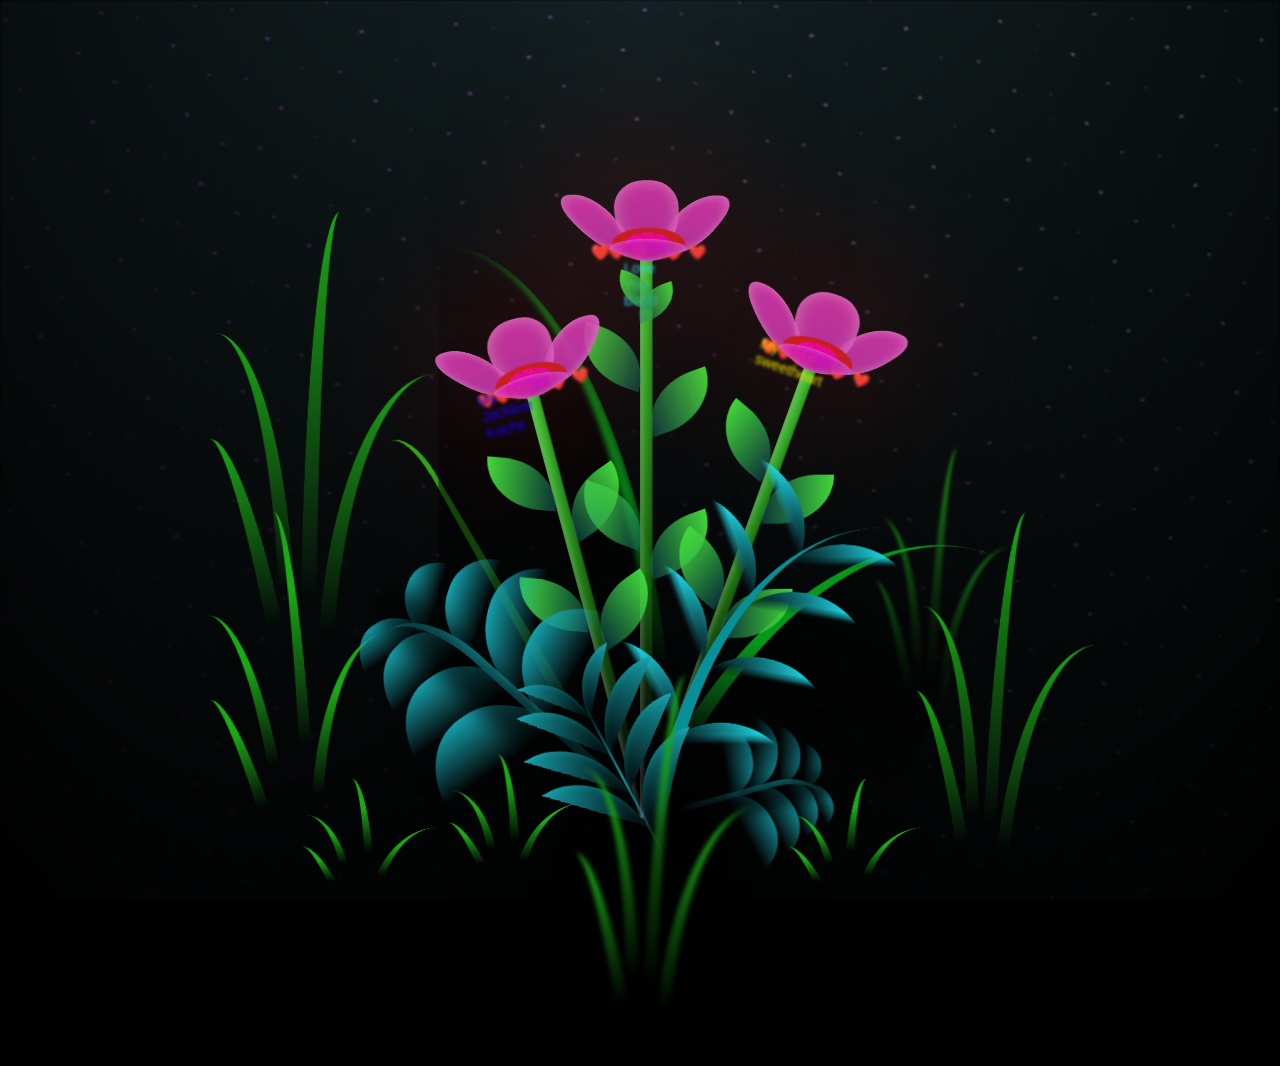
==== commit 5a5eba0b: "Update index.html" ====
--- a/index.html
+++ b/index.html
@@ -7,10 +7,13 @@
     <link rel="stylesheet" href="love.css">
 </head>
 <body>
-<audio controls autoplay>
-    <source src="tatiana.mp3" type="audio/mpeg">
-    <source src="path/to/your/song.ogg" type="audio/ogg">
-</audio>
+    <div>
+        <audio controls autoplay class="audio-player">
+            <source src="tatiana.mp3" type="audio/mpeg">
+            <source src="path/to/your/song.ogg" type="audio/ogg">
+            Your browser does not support the audio element.
+        </audio>
+    </div>
 <body class="not-loaded">
     <div class="night">
     </div>
--- a/love.css
+++ b/love.css
@@ -19,6 +19,33 @@
   overflow: hidden;
   perspective: 1000px;
 }
+/* Base styles for all devices */
+body {
+  font-family: Arial, sans-serif;
+  margin: 0;
+  padding: 0;
+  overflow-x: hidden;
+}
+
+.audio-player {
+  width: 100%;
+}
+
+/* Styles for tablets and larger devices */
+@media (min-width: 600px) {
+  .content {
+    max-width: 800px;
+    margin: 0 auto;
+  }
+}
+
+/* Styles for desktop and larger screens */
+@media (min-width: 1024px) {
+  .content {
+    max-width: 1200px;
+  }
+}
+
 
 .night {
   position: fixed;
@@ -36,6 +63,10 @@
 }
 #message-2{
   color:yellow;
+}
+
+#message-3{
+  color:blue;
 }
 .flowers {
   position: relative;
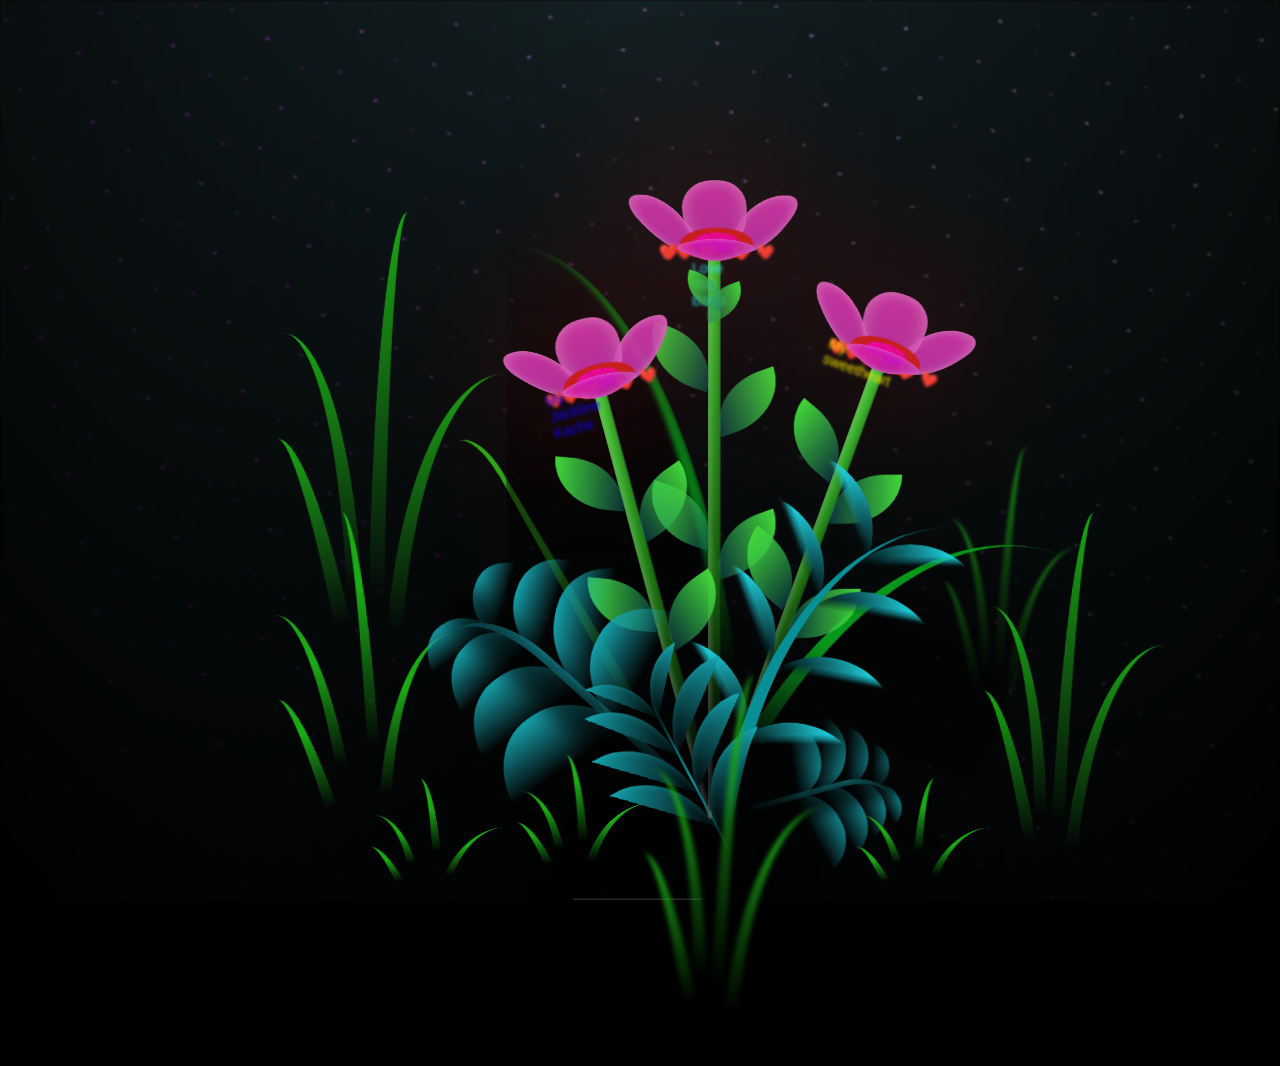
==== commit 0d7f98f9: "Update index.html" ====
--- a/index.html
+++ b/index.html
@@ -8,11 +8,12 @@
 </head>
 <body>
     <div>
-        <audio controls autoplay class="audio-player">
+        <audio controls class="audio-player">
             <source src="tatiana.mp3" type="audio/mpeg">
             <source src="path/to/your/song.ogg" type="audio/ogg">
             Your browser does not support the audio element.
         </audio>
+        <button onclick="playAudio() " class="Play">Click to Play Audio&#x2764;&#xFE0F;</button>
     </div>
 <body class="not-loaded">
     <div class="night">
@@ -318,6 +319,16 @@
 
     <!-- Javascript here -->
 <script src="love.js"></script>
+<script>
+        function playAudio() {
+            var audio = document.getElementById('myAudio');
+            audio.play().then(() => {
+                // Audio is playing
+            }).catch(error => {
+                alert('Please enable audio permissions in your browser settings to play sound.');
+            });
+        }
+</script>
 </body>
 </html>
 
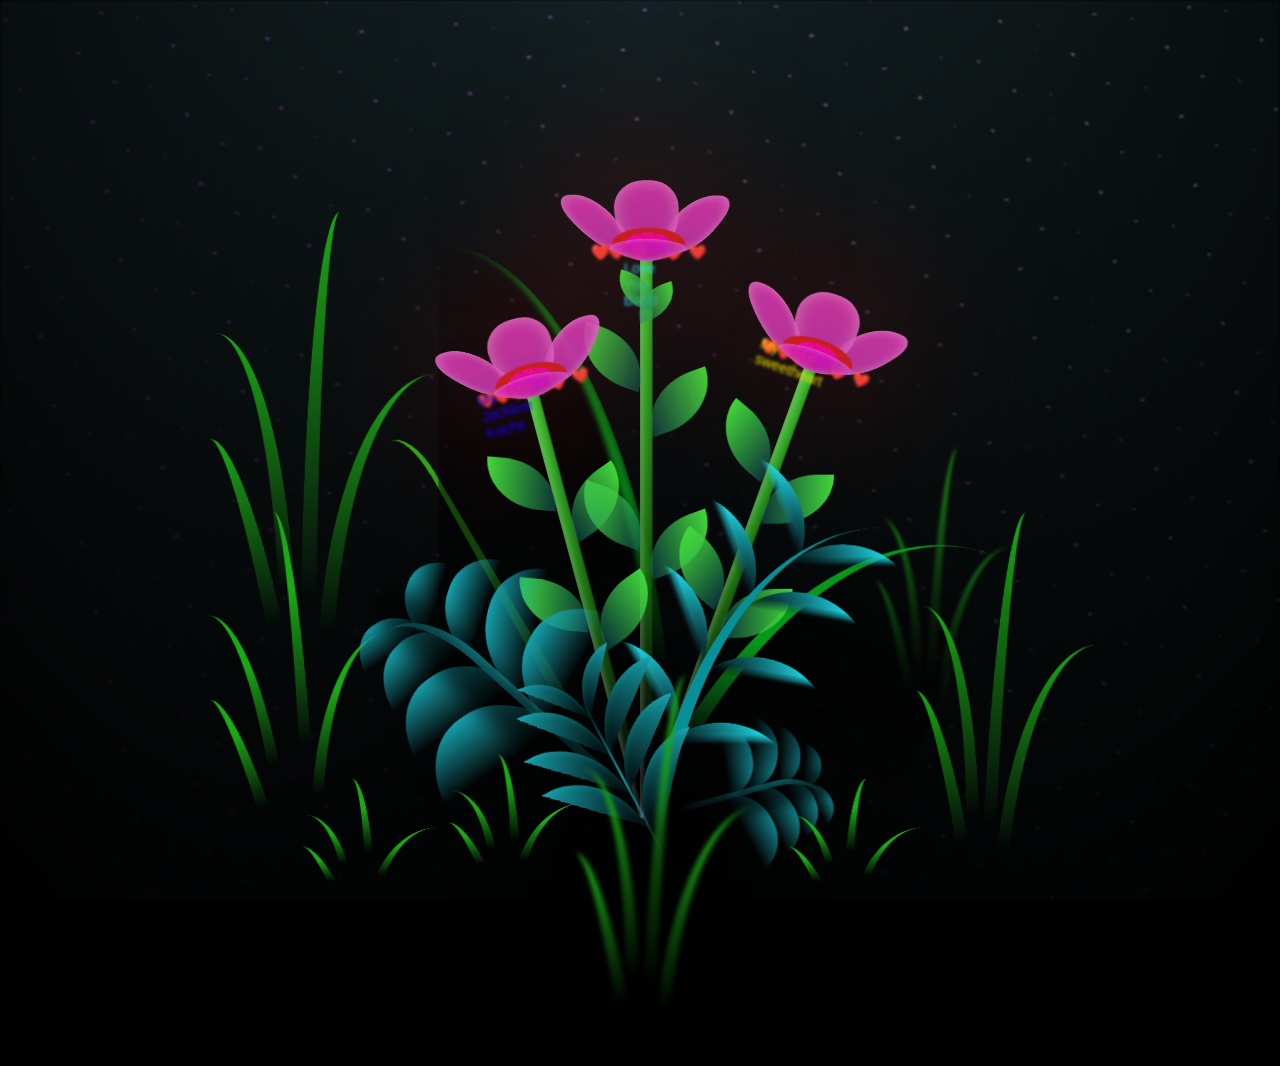
==== commit 53068136: "Update index.html" ====
--- a/index.html
+++ b/index.html
@@ -8,12 +8,11 @@
 </head>
 <body>
     <div>
-        <audio controls class="audio-player">
+        <audio controls autoplay class="audio-player">
             <source src="tatiana.mp3" type="audio/mpeg">
             <source src="path/to/your/song.ogg" type="audio/ogg">
             Your browser does not support the audio element.
         </audio>
-        <button onclick="playAudio() " class="Play">Click to Play Audio&#x2764;&#xFE0F;</button>
     </div>
 <body class="not-loaded">
     <div class="night">
@@ -319,16 +318,6 @@
 
     <!-- Javascript here -->
 <script src="love.js"></script>
-<script>
-        function playAudio() {
-            var audio = document.getElementById('myAudio');
-            audio.play().then(() => {
-                // Audio is playing
-            }).catch(error => {
-                alert('Please enable audio permissions in your browser settings to play sound.');
-            });
-        }
-</script>
 </body>
 </html>
 
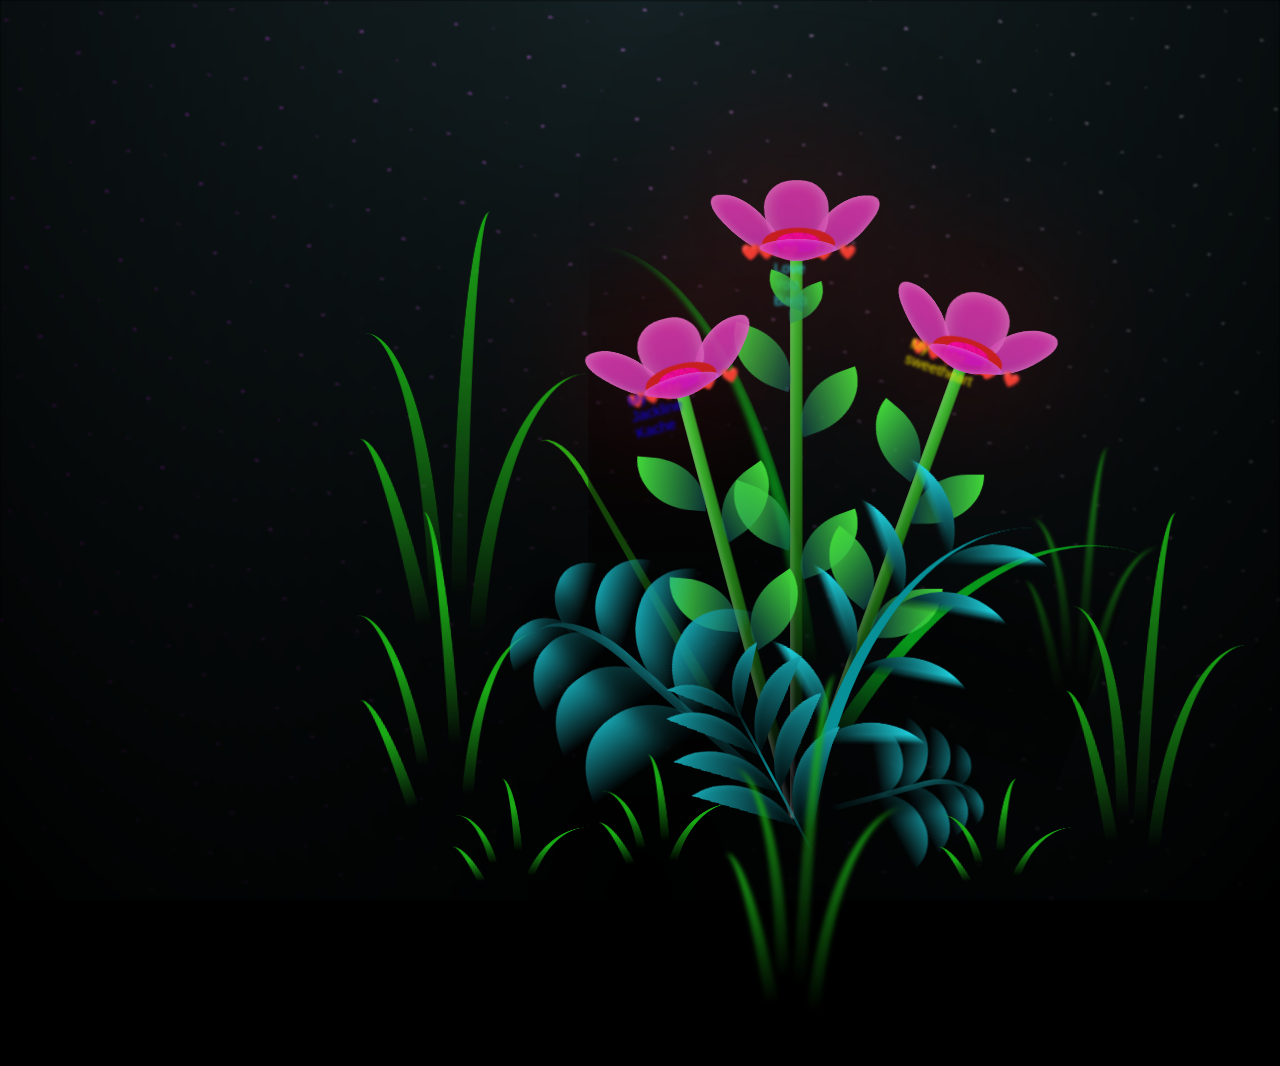
==== commit 1c1c74eb: "Update index.html" ====
--- a/index.html
+++ b/index.html
@@ -8,7 +8,7 @@
 </head>
 <body>
     <div>
-        <audio controls autoplay class="audio-player">
+        <audio controls id="myAudio">
             <source src="tatiana.mp3" type="audio/mpeg">
             <source src="path/to/your/song.ogg" type="audio/ogg">
             Your browser does not support the audio element.
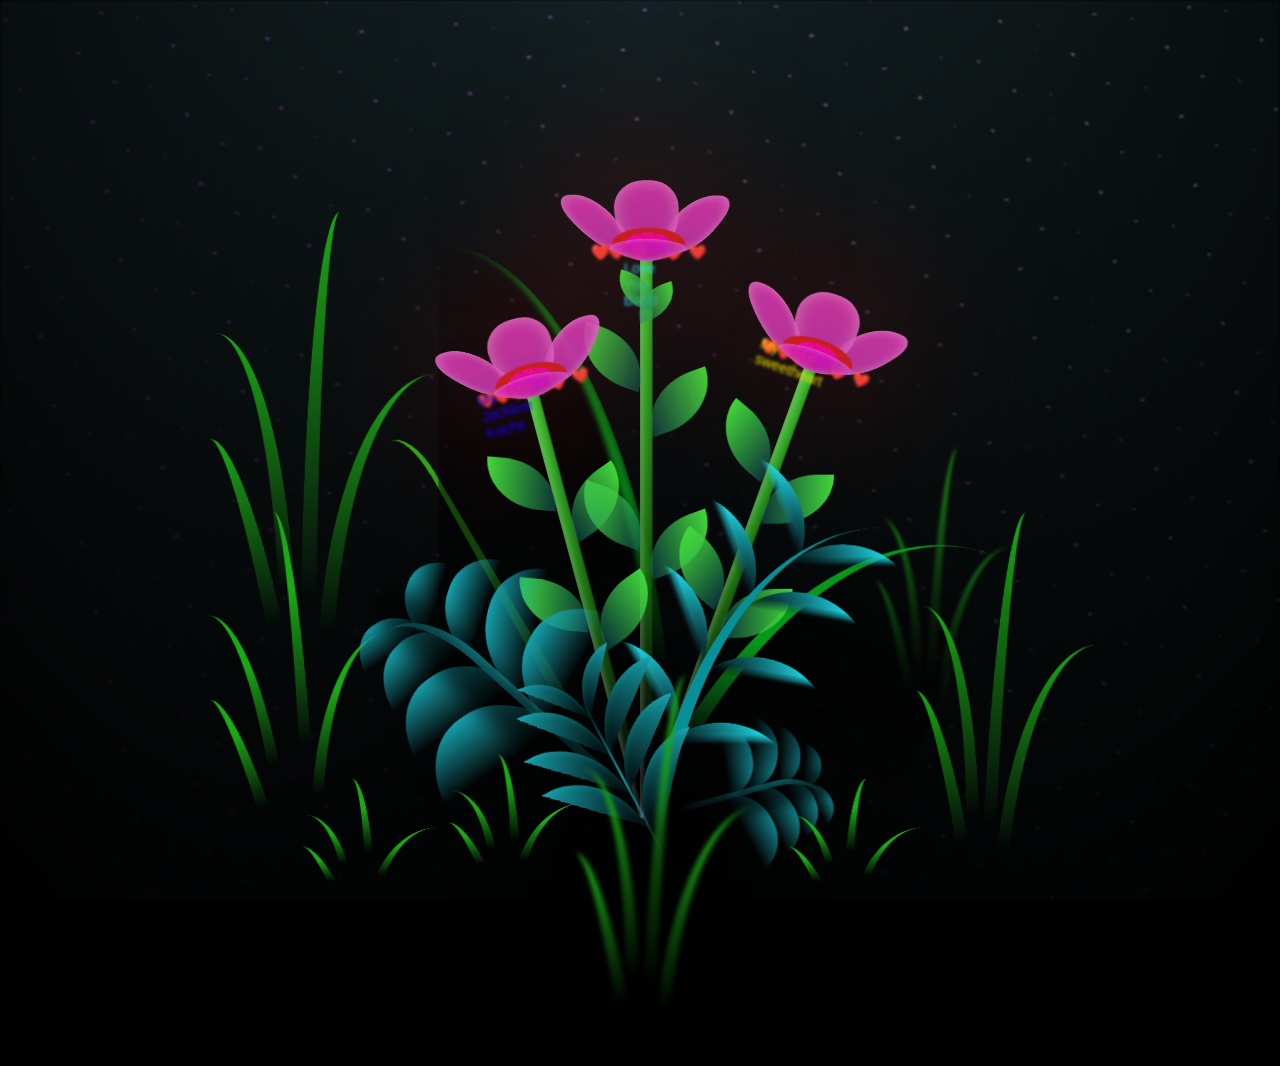
==== commit 2f2bc987: "Update index.html" ====
--- a/index.html
+++ b/index.html
@@ -8,7 +8,7 @@
 </head>
 <body>
     <div>
-        <audio controls id="myAudio">
+        <audio controls id="myAudio" class="audio-player">
             <source src="tatiana.mp3" type="audio/mpeg">
             <source src="path/to/your/song.ogg" type="audio/ogg">
             Your browser does not support the audio element.
